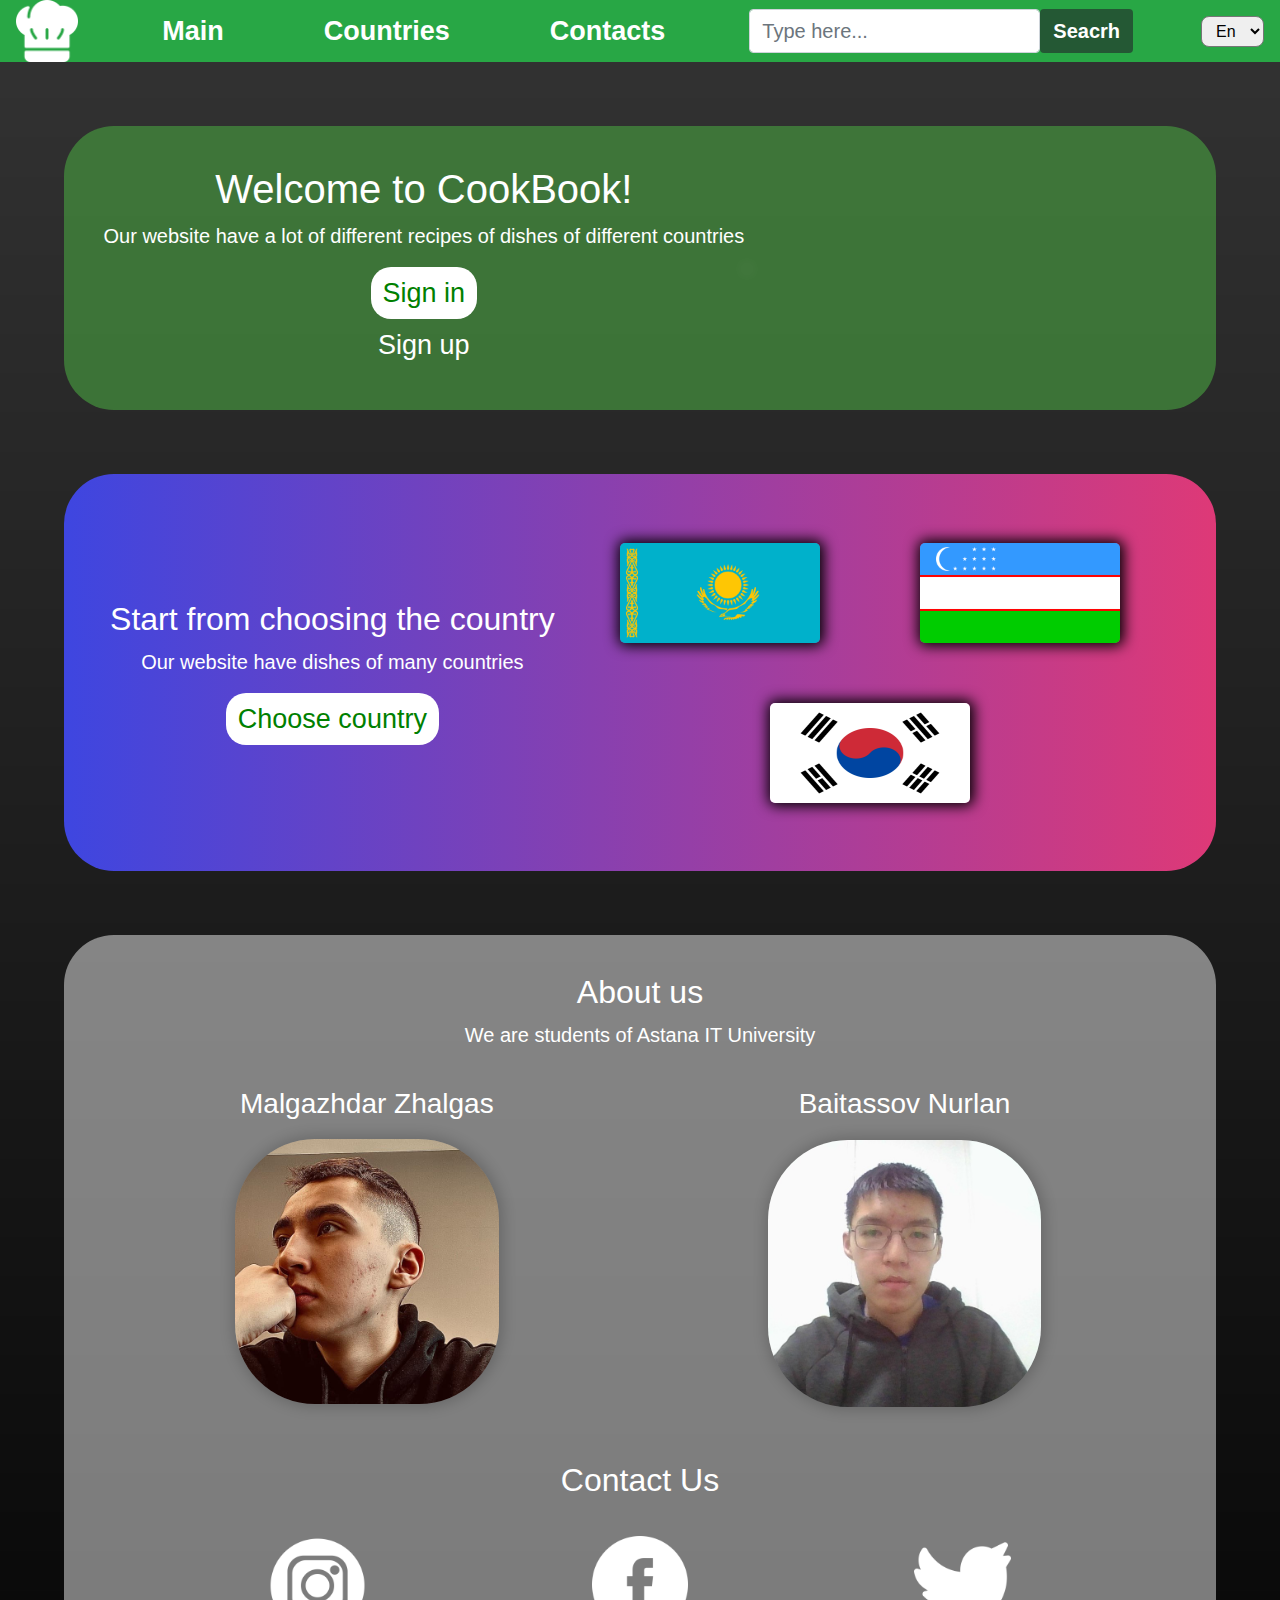
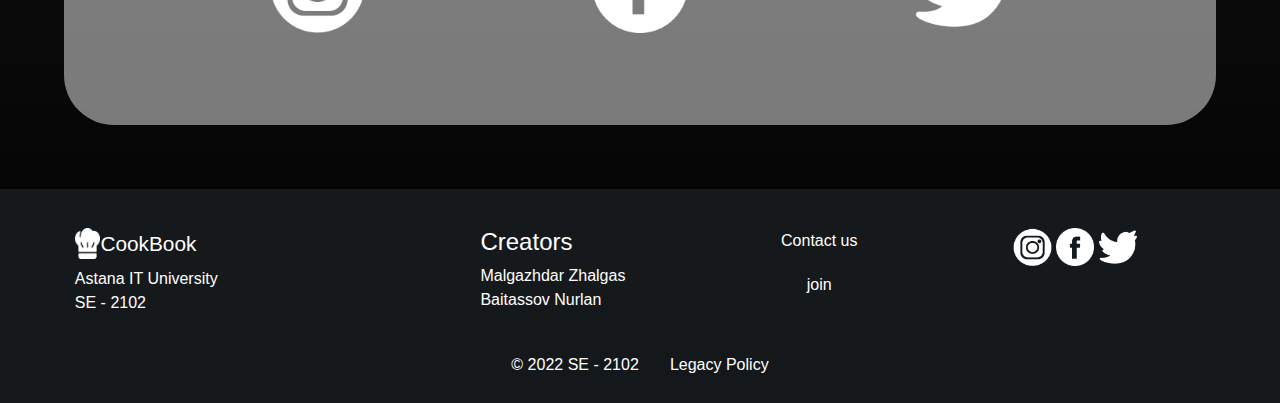
==== index.html @ 2c254286 "Our project with Zhalgas" ====
<!doctype html>
<html lang="en">

<head>
    <meta charset="utf-8">
    <meta name="viewport" content="width=device-width, initial-scale=1, shrink-to-fit=no">
    <!-- Bootstrap CSS -->
    <link rel="stylesheet" href="https://stackpath.bootstrapcdn.com/bootstrap/4.3.1/css/bootstrap.min.css" integrity="sha384-ggOyR0iXCbMQv3Xipma34MD+dH/1fQ784/j6cY/iJTQUOhcWr7x9JvoRxT2MZw1T" crossorigin="anonymous">
    <link rel="stylesheet" href="style/style.css">
    <link rel="stylesheet" href="style/mainStyle.css">
    <link rel="stylesheet" href="style/footer.css">
    <title>CookBook</title>
</head>

<body>
    <div class="page">
        <ul class="nav sticky-top bg-success d-flex justify-content-around justify-content-md-between justify-content-sm-between align-items-center flex-wrap pl-3 pr-3" id="header">
            <img src="images/chef (1).png" class="brand
            " alt="">
            <li class="nav-item" id="navbar-item">
                <a class="nav-link text-white font-weight-bold lng-main" href="index.html">Main</a>
            </li>
            <li class="nav-item" id="navbar-item">
                <a class="nav-link text-white font-weight-bold lng-countries" href="kitchen.html">Countries</a>
            </li>
            <li class="nav-item" id="navbar-item">
                <a class="nav-link text-white font-weight-bold lng-contacts" href="#footer">Contacts</a>
            </li>
            <li class="nav-item" id="navbar-item">
                <form class="form-inline">
                    <div class="form-group">
                        <input type="text" class="form-control" placeholder="Type here...">
                        <button type="submit" class="btn font-weight-bold lng-search">Search</button>
                    </div>
                </form>
            </li>
            <li class="nav-item" id="navbar-item">
                <select class="form-select" aria-label="Default select example" style="padding: 5px 10px; border-radius: 8px">
                  <option value="ru" style="font-weight:400; font-size:20px">Ru</option>
                  <option value="en"style="font-weight:400; font-size:20px">En</option>
              </select>

            </li>
            <div class="burger">
                <span class="line fir"></span>
                <span class="line sec"></span>
                <span class="line thi"></span>
            </div>
            <div class="burger__list">
                <ul class="list__burg">
                    <li class="list__burg__item"><a class="burg__item__link lng-main" href="main.html">Main</a>
                    </li>
                    <li class="list__burg__item"><a class="burg__item__link lng-countries" href="kitchen.html">Countries</a>
                    </li>
                    <li class="list__burg__item"><a class="burg__item__link lng-contacts" href="#footer">Contacts</a>
                    </li>
                    <li class="nav-item" id="navbar-item search_mobile">
                        <form class="form-inline">
                            <div class="form-group">
                                <input type="text" class="form-control w-50" placeholder="Type here...">
                            </div>
                            <button type="submit" class="btn font-weight-bold bg-success">Search</button>
                        </form>
                    </li>
                </ul>
            </div>

        </ul>

        <div class="welcome">
            <div class="content">
                <h1 class="lng-welcome">Welcome to CookBook!</h1>
                <p class="lng-info">Our website have a lot of different recipes of dishes of different countries</p>
                <button class="btn lng-signin">Sign in</button>
                <button class="btn lng-signup">Sign up</button>
            </div>
            <div class="image">
                <img src="images/pastries-ingredients-receipt-book-aside.jpg" alt="">
            </div>
        </div>

        <div class="start_now" id="gradient">
            <div class="content">
                <h2 class="lng-select">Start from choosing the country</h2>
                <p class="lng-adver">Our website have dishes of many countries</p>
                <button class="btn lng-choose">Choose country</button>
            </div>
            <div class="images">
                <div class="display">
                    <img src="images/flags/kz.png" alt="" class="flag" id="flag1">
                </div>
                <div class="display">
                    <img src="images/flags/uz.png" alt="" class="flag" id="flag2">
                </div>
                <div class="display">
                    <img src="images/flags/kor.png" alt="" class="flag" id="flag3">
                </div>
            </div>
        </div>

        <div class="about_us">
            <div class="info">
                <h2 class="lng-aboutus">About us</h2>
                <p class="lng-aboutusadd">We are students of Astana IT University</p>
            </div>
            <div class="bio">
                <div class="person">
                    <h3>Malgazhdar Zhalgas</h3>
                    <img src="images/photo_2022-02-20_00-12-31.jpg" alt="">
                </div>
                <div class="person">
                    <h3>Baitassov Nurlan</h3>
                    <img src="images/WIN_20220220_22_00_16_Pro.jpg" alt="">
                </div>
            </div>
            <div class="sites">
                <h2 class="lng-contact_us">Contact us</h2>
                <div class="accounts">
                    <a href=""><img src="images/instagram (1).png" alt=""></a>
                    <a href=""><img src="images/facebook.png" alt=""></a>
                    <a href=""><img src="images/twitter.png" alt=""></a>
                </div>
            </div>
        </div>

        <div id="footer">
            <div class="footer-body">
                <div class="company">
                    <div class="website">
                        <a href="">
                            <img src="images/chef (1).png" alt=""> CookBook
                        </a>
                    </div>
                    <div class="unversity">
                        Astana IT University
                    </div>
                    <div class="group">
                        SE - 2102
                    </div>
                </div>
                <div class="creators">
                    <h4 class="lng-creators">Creators</h4>
                    <div>Malgazhdar Zhalgas</div>
                    <div>Baitassov Nurlan</div>
                </div>
                <div class="actions">
                    <div class="contact">
                        <button class="lng-bcontact">Contact us</button>
                        <hr>
                    </div>
                    <div class="join">
                        <button class="lng-bjoin">Join us</button>
                        <hr>
                    </div>
                </div>
                <div class="accounts">
                    <a href=""><img src="images/instagram (1).png" alt=""></a>
                    <a href=""><img src="images/facebook.png" alt=""></a>
                    <a href=""><img src="images/twitter.png" alt=""></a>
                </div>

            </div>
            <div class="copyright">
                &#169 2022 SE - 2102 &#160&#160&#160&#160&#160 Legacy Policy
            </div>
        </div>
    </div>
    <script src="https://code.jquery.com/jquery-3.3.1.slim.min.js" integrity="sha384-q8i/X+965DzO0rT7abK41JStQIAqVgRVzpbzo5smXKp4YfRvH+8abtTE1Pi6jizo" crossorigin="anonymous"></script>
    <script src="https://cdnjs.cloudflare.com/ajax/libs/popper.js/1.14.7/umd/popper.min.js" integrity="sha384-UO2eT0CpHqdSJQ6hJty5KVphtPhzWj9WO1clHTMGa3JDZwrnQq4sF86dIHNDz0W1" crossorigin="anonymous"></script>
    <script src="https://stackpath.bootstrapcdn.com/bootstrap/4.3.1/js/bootstrap.min.js" integrity="sha384-JjSmVgyd0p3pXB1rRibZUAYoIIy6OrQ6VrjIEaFf/nJGzIxFDsf4x0xIM+B07jRM" crossorigin="anonymous"></script>
    <script src="https://kit.fontawesome.com/b58efeb931.js" crossorigin="anonymous"></script>

    <script src="flagChange.js">
    </script>
    <script src="gradient.js"></script>
    <script src="translatemain.js"></script>
    <script>
        const triggers = document.querySelectorAll('.country')
        triggers.forEach(item => item.addEventListener('click', function() {
            new Audio('images/engineer_no01.mp3').play();
        }))
        const navsound = document.querySelectorAll('.nav-link')
        navsound.forEach(item => item.addEventListener('click', function() {
            new Audio('images/minecraft_click.mp3').play();

        }))
    </script>
</body>


</html>
---- style/style.css ----
.countries {
    width: 80%;
    align-items: center;
    justify-content: center;
}

.country {
    width: 40%;
    margin: 5% 5%;
}

.country .card {
    height: 100%;
}

.brand {
    width: 5%;
}

.btn {
    background-color: #22272b9d;
    color: white;
}

body {
    color: white;
    background-image: linear-gradient( rgba(0, 0, 0, 0.8), rgba(0, 0, 0, 1.0)), url(../images/siteBackground.jpg);
    background-repeat: repeat;
    background-size: 80%;
}

li a {
    font-size: 27px;
}

.btn {
    font-size: 27px;
}

form .btn {
    font-size: 20px;
}


/*menuburger*/

.burger {
    position: relative;
    display: none;
}

.burger__list {
    width: 200px;
    height: fit-content;
    display: none;
    position: fixed;
    top: 0%;
    right: -100%;
    transition: all ease-in-out 1s;
}

.list__burg {
    list-style-type: none;
    background-color: black;
    padding: 20px 20px;
    height: 500px;
    background-image: linear-gradient( rgba(61, 60, 60, 0.8), rgba(0, 0, 0, 1.0));
    background-repeat: repeat;
    background-size: 80%;
}

.list__burg__item {
    line-height: 24px;
    padding: 20px 0;
}

.burg__item__link {
    color: white;
    text-decoration: none;
}

.burger__list.active {
    display: block;
    right: 5%;
    transition: all ease-in-out 1s;
    height: fit-content;
}

.form-control {
    font-size: 20px;
}

@media(max-width:966px) {
    #navbar-item {
        display: none;
    }
    #search_mobile {
        display: block;
    }
    #switchTheme {
        display: block;
    }
    .burger {
        position: relative;
        display: flex;
        flex-direction: column;
        width: 100px;
        height: 46.8px;
        cursor: pointer;
        z-index: 50;
        top: 20px;
    }
    .fir.active {
        transition-property: all;
        transition-delay: 0.2s;
        top: 0px;
        background-color: red;
        transform: rotate(45deg);
        transition: background-color 0.3s ease-in 0.3s;
        transition: transform 0.3s ease-in 0.3s
    }
    .thi.active {
        transition: top 0.3s ease-in 0.2s;
        top: 0px;
        background-color: red;
        transform: rotate(-45deg);
        transition: background-color 0.3s ease-in 0.3s;
        transition: transform 0.3s ease-in 0.3s
    }
    .line {
        position: absolute;
        width: 25px;
        height: 3px;
        background-color: black;
    }
    .sec.active {
        transition: opacity linear .2s;
        opacity: 0;
    }
    .line.active {
        margin: 0 0 0 0;
    }
    .fir {
        position: absolute;
        transition-property: all;
        transition-duration: 0.5s;
        background-color: black;
        transform: rotate(0deg);
        top: -9px;
    }
    .sec {
        position: absolute;
        transition-property: all;
        opacity: 1;
        transition-duration: 0.2s;
        transition-delay: 0.3s;
        display: inline-block;
    }
    .thi {
        position: absolute;
        transition-property: all;
        transition-duration: 0.5s;
        background-color: black;
        transform: rotate(0deg);
        top: 9px;
    }
}

#footer {
    margin-top: 5%;
    padding-top: 3%;
    color: white;
    background-color: #22272b9d;
    display: flex;
    flex-direction: column;
    align-items: center;
}

.accounts img {
    width: 20%;
}

.accounts {
    width: 15%;
}

.actions {
    display: flex;
    flex-direction: column;
    align-items: center;
}

.actions button {
    background-color: transparent;
    color: white;
    border: none;
}

hr {
    margin: 10%;
}

.footer-body {
    display: flex;
    flex-direction: row;
    justify-content: space-around;
}

.website {
    display: flex;
    align-items: center;
    font-size: 130%;
    width: 50%;
    margin-bottom: 8px;
}

.website img {
    width: 20%;
}

.website a {
    display: flex;
    color: white;
}

.company {
    width: 20%;
}

.copyright {
    margin-top: 3%;
    margin-bottom: 2%;
}

.header a {
    text-transform: uppercase;
    color: var(--mainText);
    text-decoration: none;
}

.nav-link {
    color: var(--main-color);
}

#footer {
    color: white;
    background-color: #22272b9d;
}

.changeTheme_2 {
    display: none;
}


/*******************/
---- style/mainStyle.css ----
.brand {
    width: 5%;
}

body {
    color: white;
    background-image: linear-gradient( rgba(0, 0, 0, 0.8), rgba(0, 0, 0, 1.0)), url(../images/siteBackground.jpg);
    background-repeat: repeat;
    background-size: 80%;
}

/*welcome*/

.welcome {
    margin: 5%;
    border-radius: 50px;
    padding: 3%;
    background-color: rgba(69, 148, 62, 0.699);
    display: flex;
    flex-direction: row;
    flex-wrap: wrap;
    align-items: center;
    justify-content: space-around;
}

p {
    font-size: 20px;
}

.content {
    display: flex;
    flex-direction: column;
    align-items: center;
    flex-wrap: wrap;
}

.content .btn {
    border-radius: 20px;
    background-color: white;
    border: none;
    color: green;
}
.content :nth-child(4){
    background-color: transparent;
    color: white;
}

.image {
    width: 40%;
}

.image img {
    width: 100%;
    border-radius: 50px;
    box-shadow: rgb(255 255 255 / 19%) 1px 0px 14px 3px
}


/*about us*/

.about_us {
    background-color: rgba(255, 255, 255, 0.466);
    margin: 5%;
    border-radius: 50px;
    padding: 3%;
    display: flex;
    flex-direction: column;
    align-items: center;
    justify-content: space-around;
}

.info {
    display: flex;
    align-items: center;
    flex-direction: column;
}

.bio {
    margin-top: 2%;
    display: flex;
    justify-content: space-around;
}

.person {
    display: flex;
    flex-direction: column;
    align-items: center;
}

.person img {
    margin-top: 2%;
    border-radius: 80px;
    width: 50%;
    box-shadow: rgba(0, 0, 0, 0.19) 1px 0px 14px 3px
}

.sites {
    margin: 5%;
    display: flex;
    flex-direction: column;
    align-items: center;
}

.sites .accounts img {
    width: 100%;
}

.sites .accounts a {
    width: 10%;
}

.sites .accounts {
    margin-top: 3%;
    width: 100%;
    display: flex;
    flex-wrap: row wrap;
    align-items: center;
    justify-content: space-around;
}

/*flags*/

.start_now {
    background-color: rgba(2, 2, 2, 0.466);
    display: flex;
    margin: 5%;
    border-radius: 50px;
    flex-wrap: wrap;
    padding: 3%;
    flex-direction: row;
    align-items: center;
    justify-content: space-around;
}

.images {
    display: flex;
    flex-direction: row;
    flex-wrap: wrap;
    justify-content: space-around;
}

.images :nth-child(3){
    align-self: center;
}

.display {
    margin: 5%;
    height: 100px;
    width: 200px;
}

.flag {
    height: 100%;
    width: 100%;
    border-radius: 5px;
    box-shadow: rgb(0, 0, 0) 1px 0px 14px 3px;
}

/*menuburger*/

.burger {
    position: relative;
    display: none;
}

.burger__list {
    width: 200px;
    height: fit-content;
    display: none;
    position: fixed;
    top: 0%;
    right: -100%;
    transition: all ease-in-out 1s;
}

.list__burg {
    list-style-type: none;
    background-color: black;
    padding: 20px 20px;
    height: 500px;
    background-image: linear-gradient( rgba(61, 60, 60, 0.8), rgba(0, 0, 0, 1.0));
    background-repeat: repeat;
    background-size: 80%;
}

.list__burg__item {
    line-height: 24px;
    padding: 20px 0;
}

.burg__item__link {
    color: white;
    text-decoration: none;
}

.burger__list.active {
    display: block;
    right: 5%;
    transition: all ease-in-out 1s;
    height: fit-content;
}

.form-control {
    font-size: 20px;
}

@media(max-width:966px) {
    #navbar-item {
        display: none;
    }
    #search_mobile {
        display: block;
    }
    .burger {
        position: relative;
        display: flex;
        flex-direction: column;
        width: 100px;
        height: 46.8px;
        cursor: pointer;
        z-index: 50;
        top: 20px;
    }
    .fir.active {
        transition-property: all;
        transition-delay: 0.2s;
        top: 0px;
        background-color: red;
        transform: rotate(45deg);
        transition: background-color 0.3s ease-in 0.3s;
        transition: transform 0.3s ease-in 0.3s
    }
    .thi.active {
        transition: top 0.3s ease-in 0.2s;
        top: 0px;
        background-color: red;
        transform: rotate(-45deg);
        transition: background-color 0.3s ease-in 0.3s;
        transition: transform 0.3s ease-in 0.3s
    }
    .line {
        position: absolute;
        width: 25px;
        height: 3px;
        background-color: black;
    }
    .sec.active {
        transition: opacity linear .2s;
        opacity: 0;
    }
    .line.active {
        margin: 0 0 0 0;
    }
    .fir {
        position: absolute;
        transition-property: all;
        transition-duration: 0.5s;
        background-color: black;
        transform: rotate(0deg);
        top: -9px;
    }
    .sec {
        position: absolute;
        transition-property: all;
        opacity: 1;
        transition-duration: 0.2s;
        transition-delay: 0.3s;
        display: inline-block;
    }
    .thi {
        position: absolute;
        transition-property: all;
        transition-duration: 0.5s;
        background-color: black;
        transform: rotate(0deg);
        top: 9px;
    }
}


/*******************/
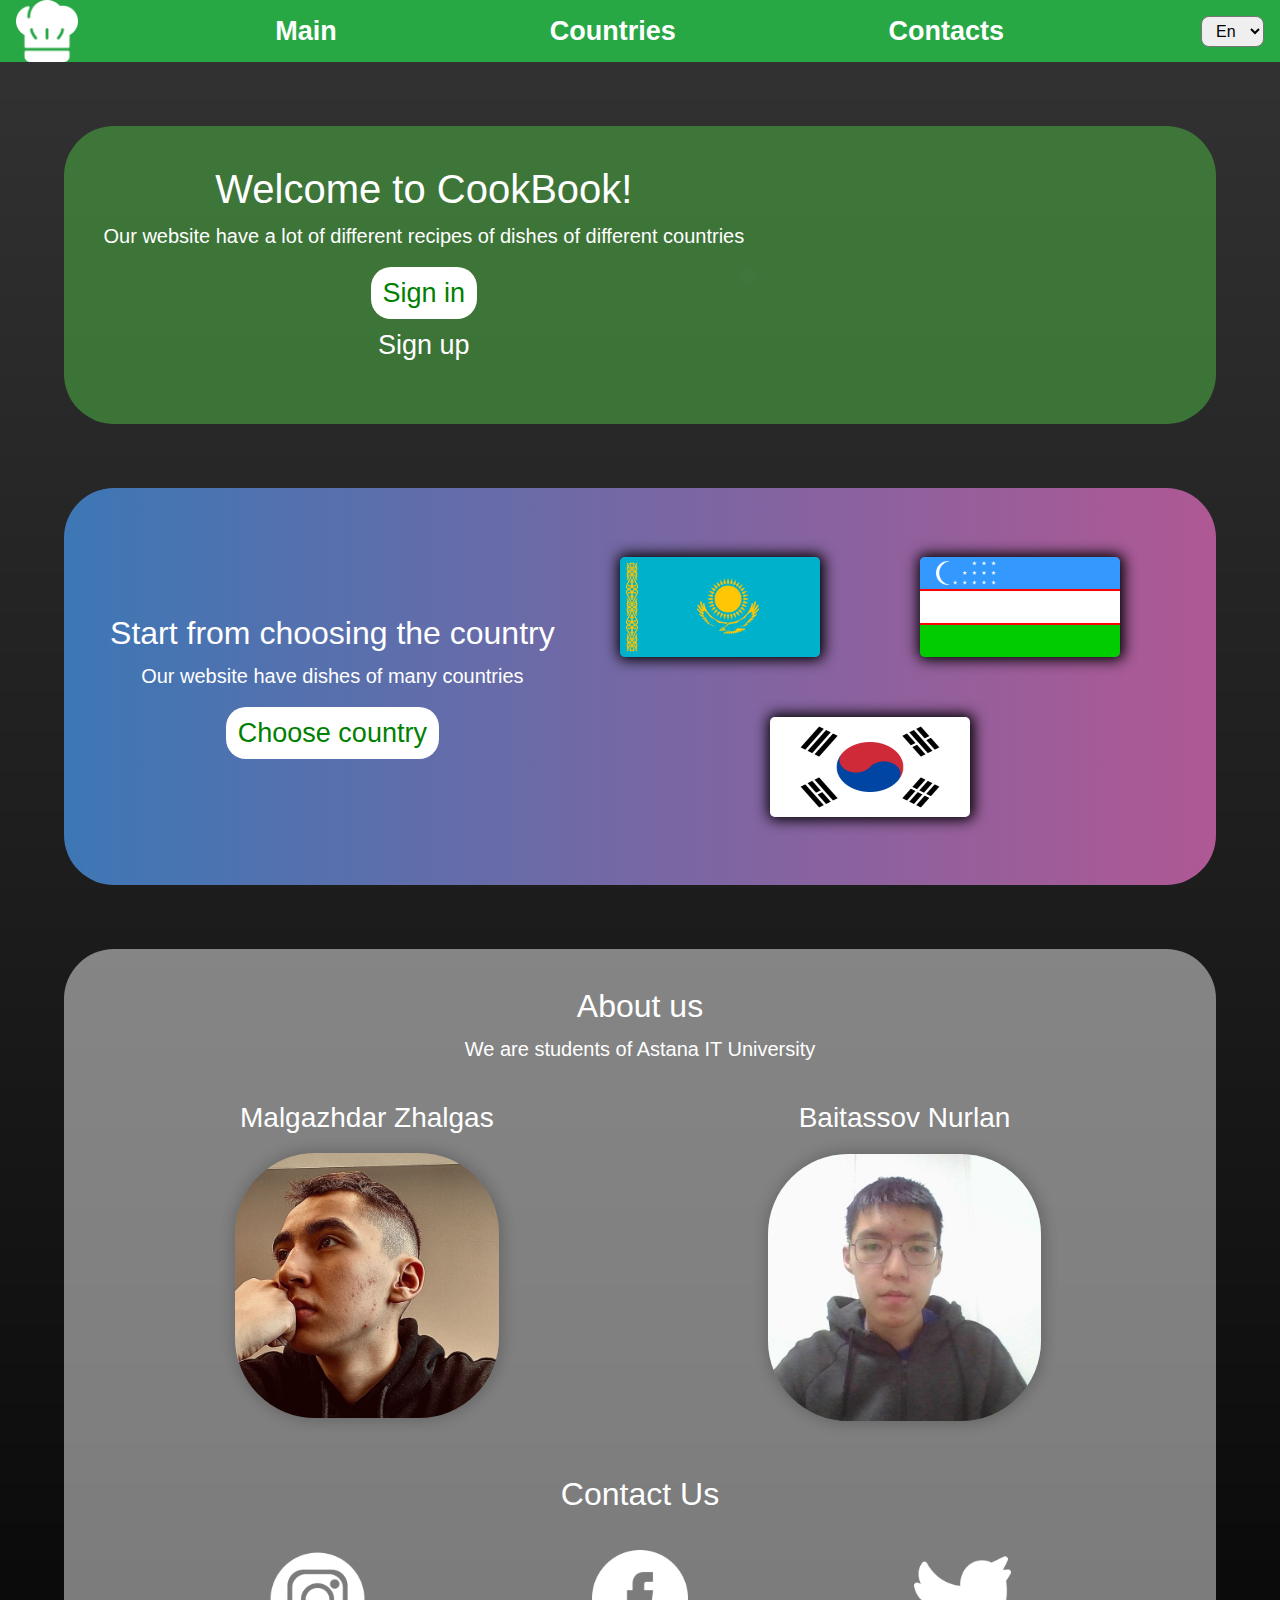
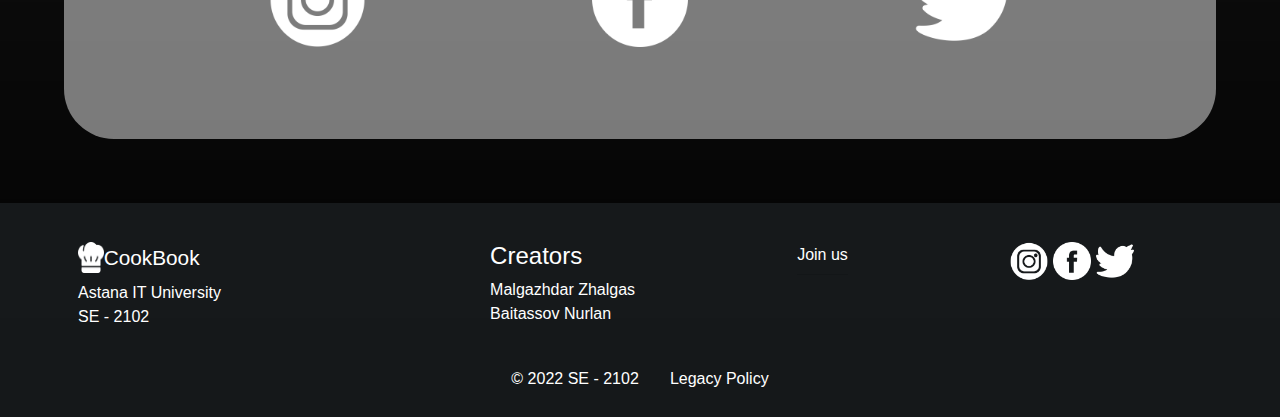
==== commit 5818a6b1: "added rating with js and localstorage and registarion/login" ====
--- a/index.html
+++ b/index.html
@@ -9,12 +9,38 @@
     <link rel="stylesheet" href="style/style.css">
     <link rel="stylesheet" href="style/mainStyle.css">
     <link rel="stylesheet" href="style/footer.css">
+    <link rel="shortcut icon" href="images/chef (1).png" />
+    <link rel="stylesheet" href="style/signUpIn.css">
     <title>CookBook</title>
 </head>
 
 <body>
+    <div class="sign_in">
+        <button class="btn bg-danger" id="close">X</button>
+        <div>
+            <h3 class="lng-signinpop ">Sign in</h3>
+            <input id="emailIn" class="input-group-text" type="text" placeholder="Email">
+            <input id="passwordIn" class="input-group-text" type="password" placeholder="Password">
+            <button class="btn bg-success lng-btnsigninpop" id="inBtn">Sign in</button>
+            <a class="createAccount lng-createAccount" href="#">Don't have an account yet?</a>
+            <a class="incorrect"></a>
+        </div>
+    </div>
+    <div class="sign_up">
+        <button class="btn bg-danger" id="exit">X</button>
+        <form>
+            <h3 class="lng-signuppop">Sign up</h3>
+            <input id="name" class="input-group-text name" type="text" placeholder="name">
+            <input id="emailUp" class="input-group-text emailUp" type="text" placeholder="Email">
+            <input id="passwordUp" class="input-group-text passwordUp" type="password" placeholder="Password">
+            <input id="passwordRepeatUp" class="input-group-text passwordRepeatUp" type="password" placeholder="Repeat password">
+            <button class="btn bg-success upBtn lng-btnsignuppop" id="upBtn">Sign up</button>
+
+            <div class="error"></div>
+        </form>
+    </div>
     <div class="page">
-        <ul class="nav sticky-top bg-success d-flex justify-content-around justify-content-md-between justify-content-sm-between align-items-center flex-wrap pl-3 pr-3" id="header">
+        <ul class="nav bg-success d-flex justify-content-around justify-content-md-between justify-content-sm-between align-items-center flex-wrap pl-3 pr-3" id="header">
             <img src="images/chef (1).png" class="brand
             " alt="">
             <li class="nav-item" id="navbar-item">
@@ -27,17 +53,9 @@
                 <a class="nav-link text-white font-weight-bold lng-contacts" href="#footer">Contacts</a>
             </li>
             <li class="nav-item" id="navbar-item">
-                <form class="form-inline">
-                    <div class="form-group">
-                        <input type="text" class="form-control" placeholder="Type here...">
-                        <button type="submit" class="btn font-weight-bold lng-search">Search</button>
-                    </div>
-                </form>
-            </li>
-            <li class="nav-item" id="navbar-item">
                 <select class="form-select" aria-label="Default select example" style="padding: 5px 10px; border-radius: 8px">
-                  <option value="ru" style="font-weight:400; font-size:20px">Ru</option>
-                  <option value="en"style="font-weight:400; font-size:20px">En</option>
+                    <option value="ru" style="font-weight:400; font-size:20px">Ru</option>
+                    <option value="en"style="font-weight:400; font-size:20px">En</option>
               </select>
 
             </li>
@@ -54,14 +72,6 @@
                     </li>
                     <li class="list__burg__item"><a class="burg__item__link lng-contacts" href="#footer">Contacts</a>
                     </li>
-                    <li class="nav-item" id="navbar-item search_mobile">
-                        <form class="form-inline">
-                            <div class="form-group">
-                                <input type="text" class="form-control w-50" placeholder="Type here...">
-                            </div>
-                            <button type="submit" class="btn font-weight-bold bg-success">Search</button>
-                        </form>
-                    </li>
                 </ul>
             </div>
 
@@ -71,8 +81,9 @@
             <div class="content">
                 <h1 class="lng-welcome">Welcome to CookBook!</h1>
                 <p class="lng-info">Our website have a lot of different recipes of dishes of different countries</p>
-                <button class="btn lng-signin">Sign in</button>
-                <button class="btn lng-signup">Sign up</button>
+                <button class="btn lng-signin signInActivate" id="signIn">Sign in</button>
+                <button class="btn lng-signup signUpActivate btn-2" id="signUp">Sign up</button>
+                <div class="greeting"></div>
             </div>
             <div class="image">
                 <img src="images/pastries-ingredients-receipt-book-aside.jpg" alt="">
@@ -83,7 +94,7 @@
             <div class="content">
                 <h2 class="lng-select">Start from choosing the country</h2>
                 <p class="lng-adver">Our website have dishes of many countries</p>
-                <button class="btn lng-choose">Choose country</button>
+                <button class="btn lng-choose" id="chooseCountry">Choose country</button>
             </div>
             <div class="images">
                 <div class="display">
@@ -116,9 +127,9 @@
             <div class="sites">
                 <h2 class="lng-contact_us">Contact us</h2>
                 <div class="accounts">
-                    <a href=""><img src="images/instagram (1).png" alt=""></a>
-                    <a href=""><img src="images/facebook.png" alt=""></a>
-                    <a href=""><img src="images/twitter.png" alt=""></a>
+                    <a href="https://www.instagram.com/m.zhalgas.m" target="_blank"><img src="images/instagram (1).png" alt=""></a>
+                    <a href="https://www.facebook.com/gh.jh.50746" target="_blank"><img src="images/facebook.png" alt=""></a>
+                    <a href="https://twitter.com/m_zhalgas_m" target="_blank"><img src="images/twitter.png" alt=""></a>
                 </div>
             </div>
         </div>
@@ -144,19 +155,15 @@
                     <div>Baitassov Nurlan</div>
                 </div>
                 <div class="actions">
-                    <div class="contact">
-                        <button class="lng-bcontact">Contact us</button>
-                        <hr>
-                    </div>
                     <div class="join">
-                        <button class="lng-bjoin">Join us</button>
+                        <button class="lng-bjoin" id="join">Join us</button>
                         <hr>
                     </div>
                 </div>
                 <div class="accounts">
-                    <a href=""><img src="images/instagram (1).png" alt=""></a>
-                    <a href=""><img src="images/facebook.png" alt=""></a>
-                    <a href=""><img src="images/twitter.png" alt=""></a>
+                    <a href="https://www.instagram.com/m.zhalgas.m" target="_blank"><img src="images/instagram (1).png" alt=""></a>
+                    <a href="https://www.facebook.com/gh.jh.50746" target="_blank"><img src="images/facebook.png" alt=""></a>
+                    <a href="https://twitter.com/m_zhalgas_m" target="_blank"><img src="images/twitter.png" alt=""></a>
                 </div>
 
             </div>
@@ -173,17 +180,13 @@
     <script src="flagChange.js">
     </script>
     <script src="gradient.js"></script>
-    <script src="translatemain.js"></script>
+    <script src="translation/translatemain.js"></script>
+    <script src="signUpIn.js"></script>
     <script>
-        const triggers = document.querySelectorAll('.country')
-        triggers.forEach(item => item.addEventListener('click', function() {
-            new Audio('images/engineer_no01.mp3').play();
-        }))
-        const navsound = document.querySelectorAll('.nav-link')
-        navsound.forEach(item => item.addEventListener('click', function() {
-            new Audio('images/minecraft_click.mp3').play();
-
-        }))
+        var btn = document.getElementById("chooseCountry");
+        btn.onclick = () => {
+            location.href = 'kitchen.html';
+        };
     </script>
 </body>
 
--- a/style/style.css
+++ b/style/style.css
@@ -251,5 +251,10 @@
     display: none;
 }
 
+.img-country {
+    width: 100%;
+    height: 100%;
+}
+
 
 /*******************/--- a/style/mainStyle.css
+++ b/style/mainStyle.css
@@ -1,4 +1,3 @@
-
 .brand {
     width: 5%;
 }
@@ -10,6 +9,7 @@
     background-size: 80%;
 }
 
+
 /*welcome*/
 
 .welcome {
@@ -41,7 +41,8 @@
     border: none;
     color: green;
 }
-.content :nth-child(4){
+
+.content :nth-child(4) {
     background-color: transparent;
     color: white;
 }
@@ -119,6 +120,7 @@
     justify-content: space-around;
 }
 
+
 /*flags*/
 
 .start_now {
@@ -140,7 +142,7 @@
     justify-content: space-around;
 }
 
-.images :nth-child(3){
+.images :nth-child(3) {
     align-self: center;
 }
 
@@ -156,6 +158,7 @@
     border-radius: 5px;
     box-shadow: rgb(0, 0, 0) 1px 0px 14px 3px;
 }
+
 
 /*menuburger*/
 
--- a/style/signUpIn.css
+++ b/style/signUpIn.css
@@ -0,0 +1,124 @@
+.sign_up {
+    background-color: rgba(0, 0, 0, 0.884);
+    padding-top: 13%;
+    padding-bottom: 50%;
+    padding-left: 37%;
+    position: fixed;
+    width: 100%;
+}
+
+.sign_up div:not(:last-child) {
+    background-color: white;
+    width: 40%;
+    height: 400px;
+    border-radius: 40px;
+    color: green;
+    display: flex;
+    flex-direction: column;
+    align-items: center;
+}
+
+.sign_up div h3 {
+    margin-top: 10%;
+    margin-bottom: 10%;
+}
+
+.sign_up div input {
+    margin-bottom: 5%;
+}
+
+.sign_up div button {
+    margin-top: 10%;
+}
+
+.sign_up .bg-danger {
+    position: fixed;
+    top: 25%;
+    width: 60px;
+    height: 60px;
+    border-radius: 90px;
+    right: 37%;
+}
+
+.sign_in {
+    background-color: rgba(0, 0, 0, 0.884);
+    padding-top: 13%;
+    padding-bottom: 50%;
+    padding-left: 37%;
+    position: fixed;
+    width: 100%;
+}
+
+.sign_in div {
+    background-color: white;
+    width: 40%;
+    height: 400px;
+    border-radius: 40px;
+    color: green;
+    display: flex;
+    flex-direction: column;
+    align-items: center;
+}
+
+.sign_in div h3 {
+    margin-top: 10%;
+    margin-bottom: 10%;
+}
+
+.sign_in div input {
+    margin-bottom: 5%;
+}
+
+.sign_in div button {
+    margin-top: 10%;
+}
+
+.sign_in .bg-danger {
+    position: fixed;
+    top: 25%;
+    width: 60px;
+    height: 60px;
+    border-radius: 90px;
+    right: 37%;
+}
+
+.sign_in {
+    display: none;
+}
+
+.sign_up {
+    display: none;
+}
+
+.sign_in.active {
+    display: block;
+}
+
+.sign_up.active {
+    display: block;
+}
+
+.error {
+    display: flex;
+    width: 40%;
+    color: red;
+    font-size: 20px;
+    text-align: center;
+}
+
+.createAccount {
+    color: blue;
+    font-size: 20px;
+    text-decoration: underline;
+}
+
+.incorrect a {
+    color: red;
+}
+
+.btn-2 {
+    border-radius: 2px;
+    border-style: solid;
+    border-color: white;
+    padding-bottom: 20px;
+}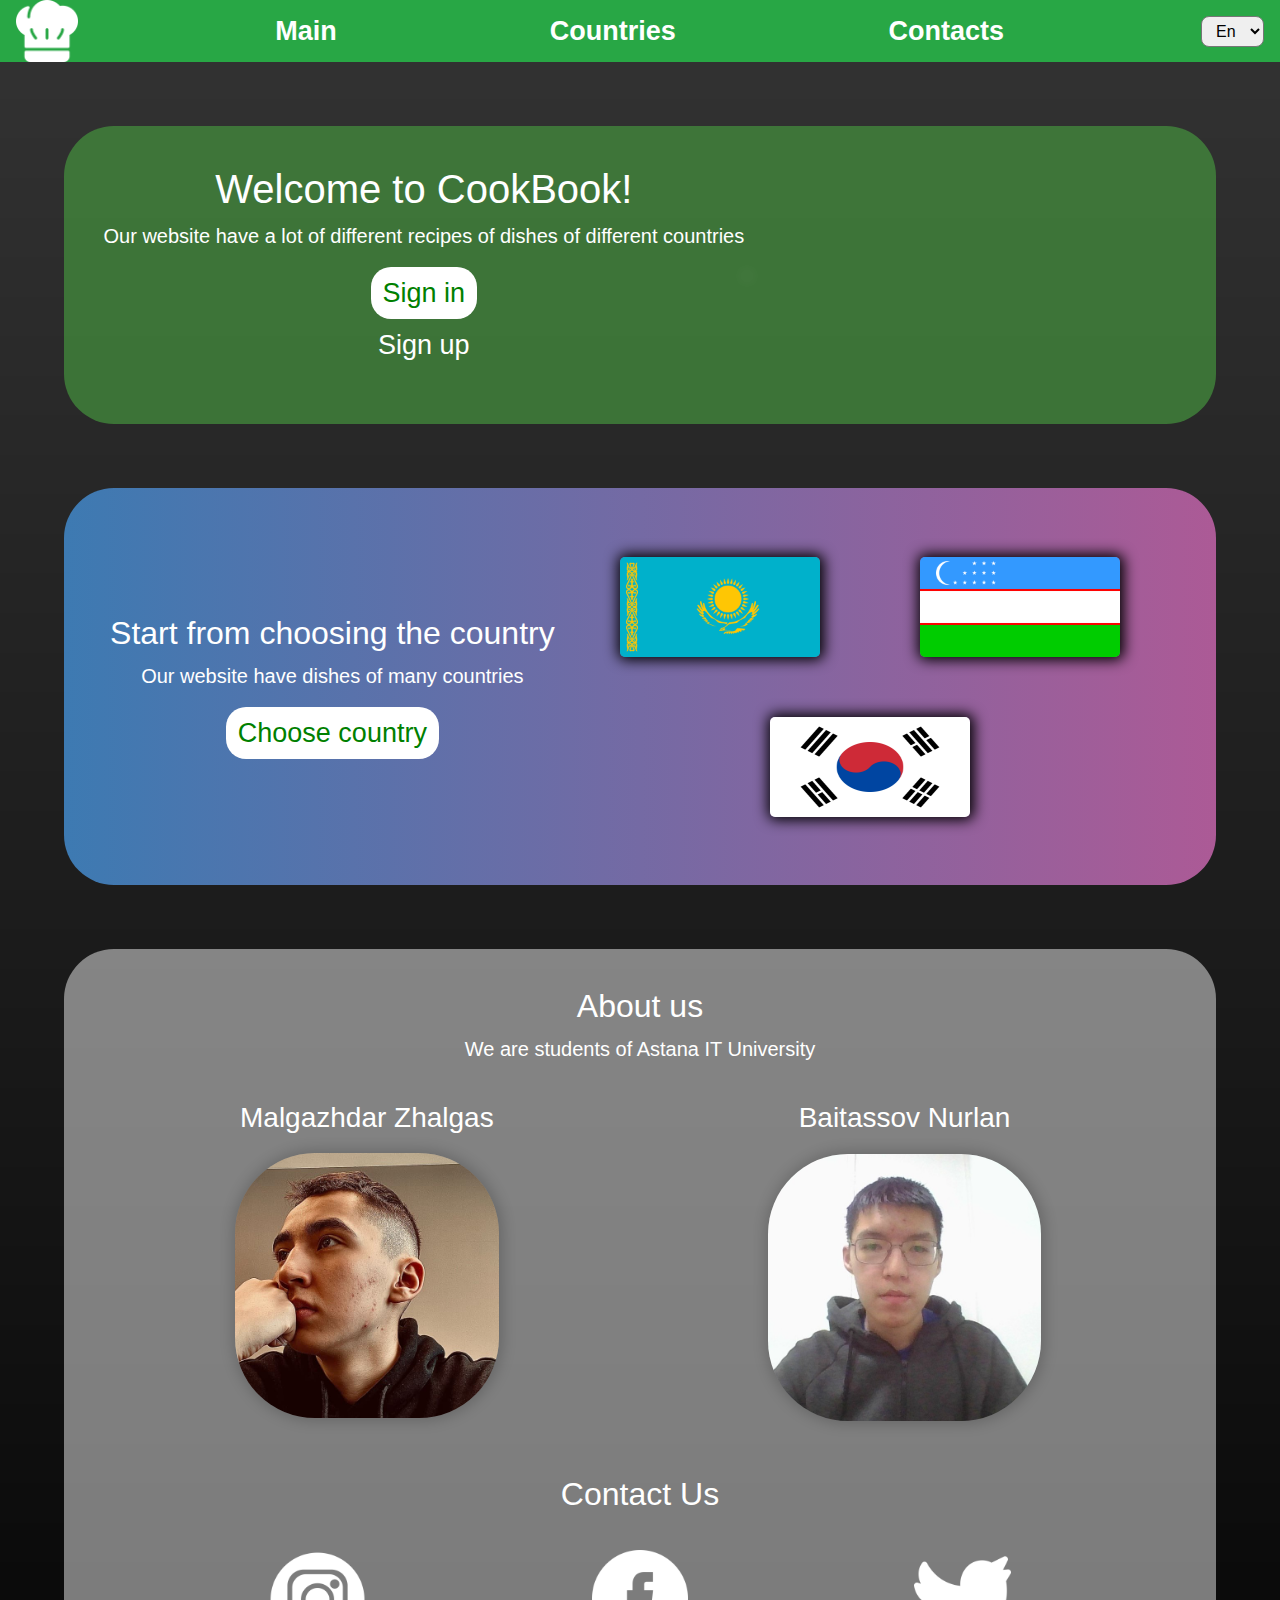
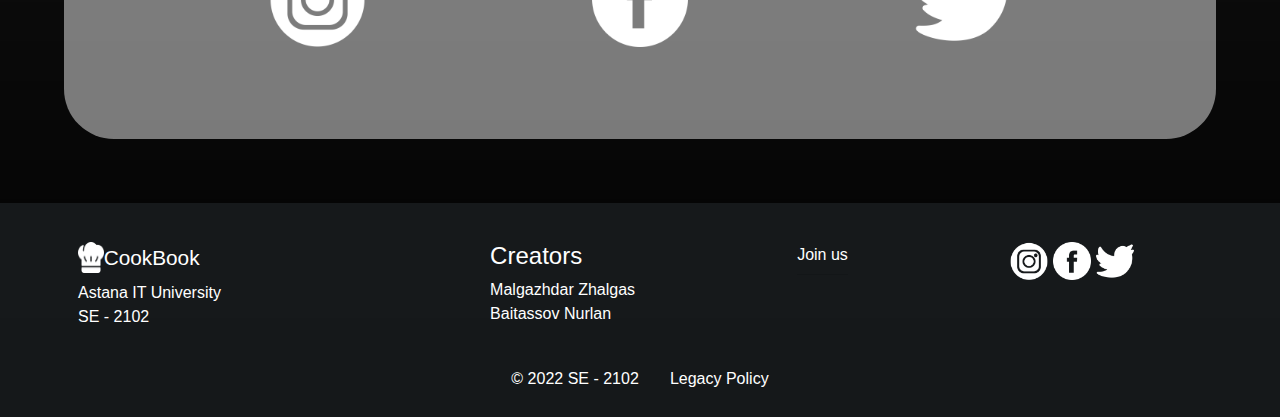
==== commit bf487e7e: "final" ====
--- a/index.html
+++ b/index.html
@@ -28,7 +28,7 @@
     </div>
     <div class="sign_up">
         <button class="btn bg-danger" id="exit">X</button>
-        <form>
+        <div>
             <h3 class="lng-signuppop">Sign up</h3>
             <input id="name" class="input-group-text name" type="text" placeholder="name">
             <input id="emailUp" class="input-group-text emailUp" type="text" placeholder="Email">
@@ -37,7 +37,7 @@
             <button class="btn bg-success upBtn lng-btnsignuppop" id="upBtn">Sign up</button>
 
             <div class="error"></div>
-        </form>
+        </div>
     </div>
     <div class="page">
         <ul class="nav bg-success d-flex justify-content-around justify-content-md-between justify-content-sm-between align-items-center flex-wrap pl-3 pr-3" id="header">
--- a/style/signUpIn.css
+++ b/style/signUpIn.css
@@ -7,10 +7,10 @@
     width: 100%;
 }
 
-.sign_up div:not(:last-child) {
+.sign_up div {
     background-color: white;
     width: 40%;
-    height: 400px;
+    height: 500px;
     border-radius: 40px;
     color: green;
     display: flex;
@@ -28,7 +28,7 @@
 }
 
 .sign_up div button {
-    margin-top: 10%;
+    margin-top: 2%;
 }
 
 .sign_up .bg-danger {
